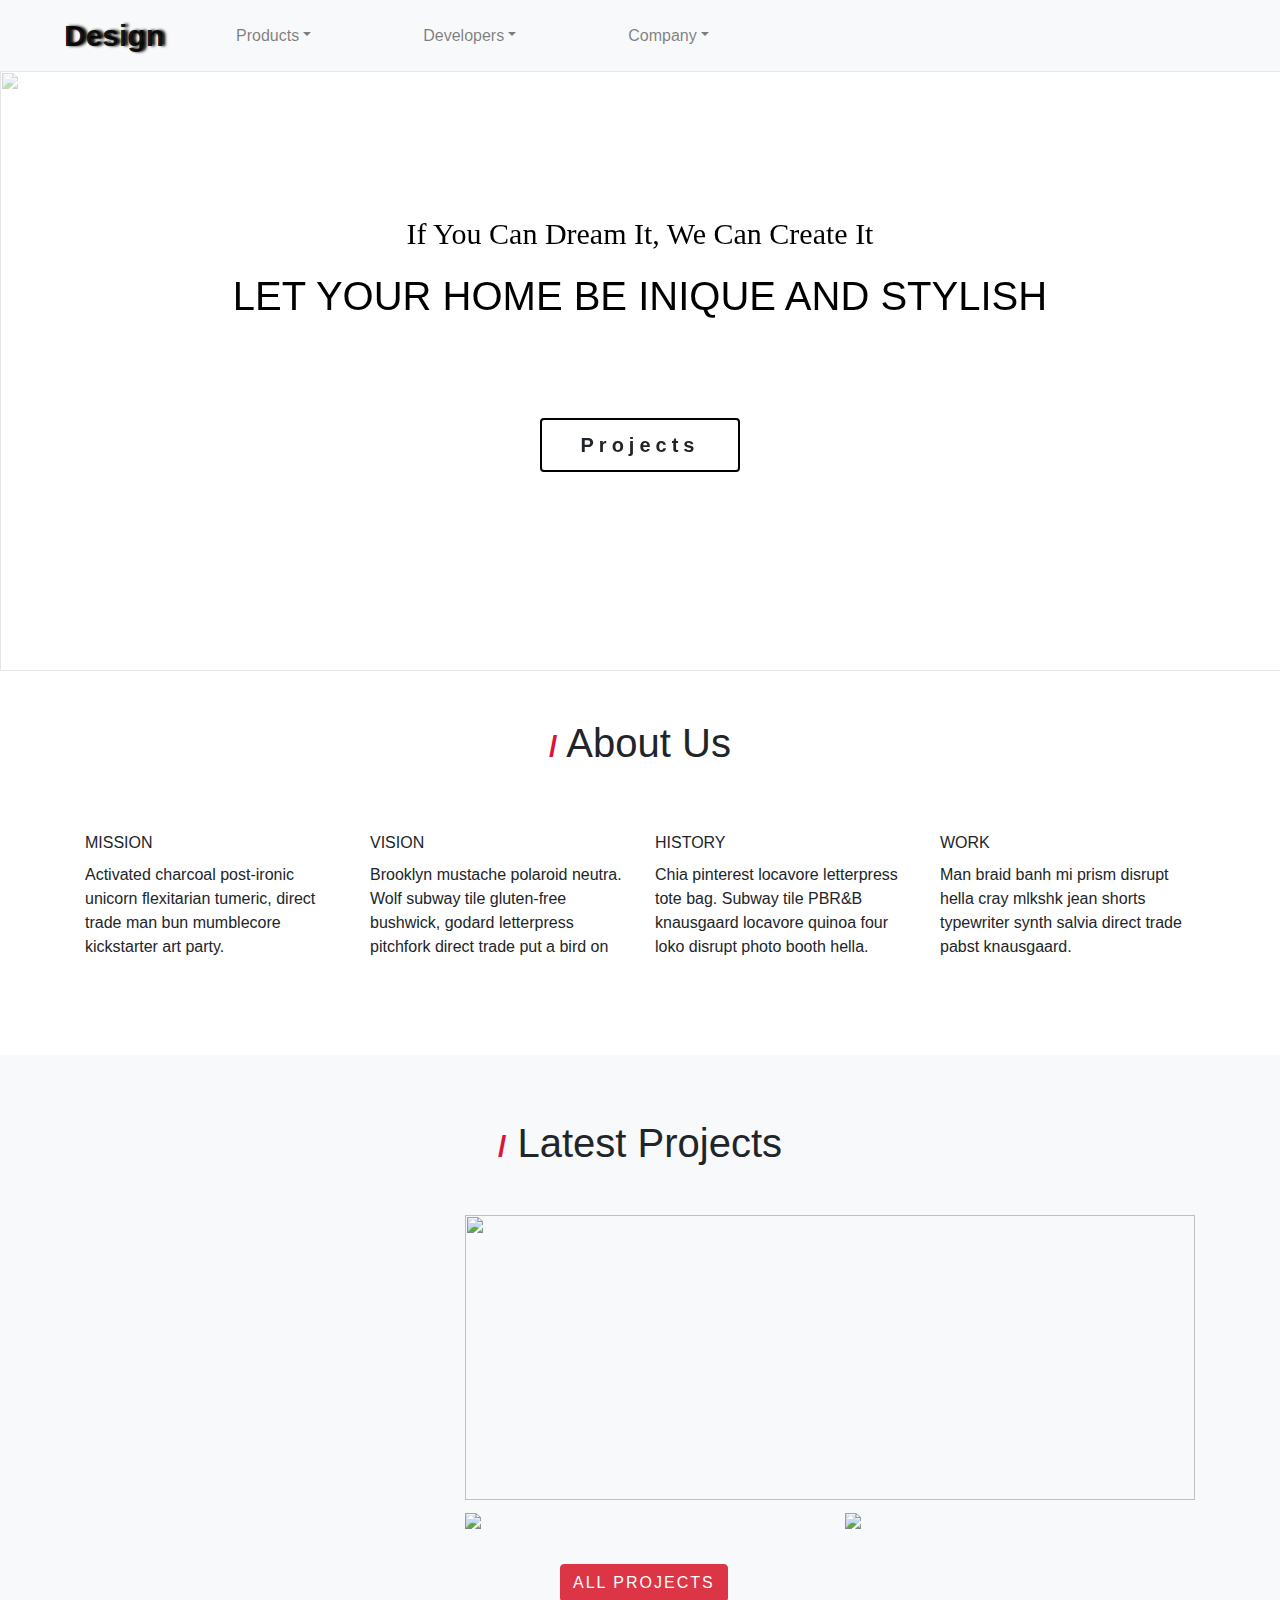
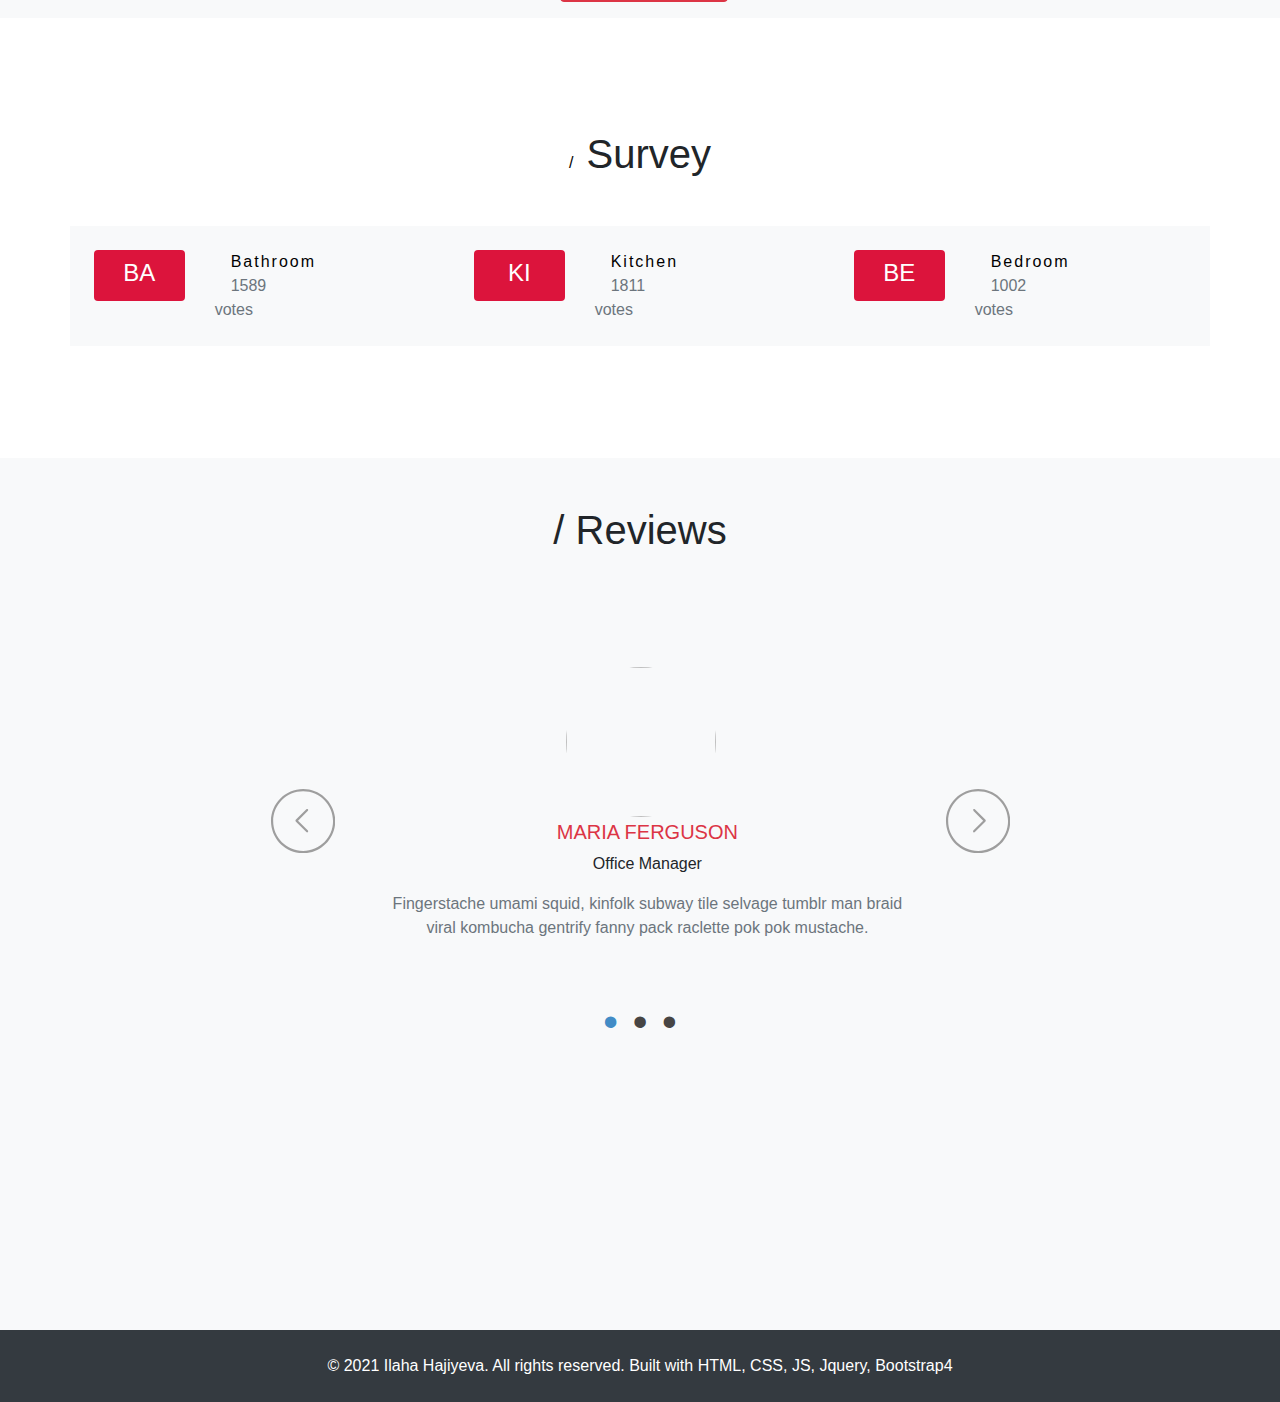
==== index.html @ e7b83470 "Add files via upload" ====
<!DOCTYPE html>
<html lang="en">
<head>
    <meta charset="UTF-8">
    <title>Design</title>
    <meta name="viewport" content="width=device-width, initial-scale=1">
    <link href="https://cdn.lineicons.com/2.0/LineIcons.css" rel="stylesheet">
    <link rel="stylesheet" href="https://maxcdn.bootstrapcdn.com/bootstrap/4.5.2/css/bootstrap.min.css">
    <link rel="apple-touch-icon" sizes="180x180" href="favicon/apple-touch-icon.png">
    <link rel="icon" type="image/png" sizes="32x32" href="favicon/favicon-32x32.png">
    <link rel="icon" type="image/png" sizes="16x16" href="favicon/favicon-16x16.png">
    <link rel="manifest" href="/site.webmanifest">
    <link rel="stylesheet" href="https://cdnjs.cloudflare.com/ajax/libs/animate.css/4.1.1/animate.min.css"/>
    <link rel="stylesheet" href="style.css">
    <link rel="stylesheet" href="media-query.css">
</head>
<body>
<header>
    <nav class="navbar navbar-expand-lg bg-light navbar-light">
        <a href="index.html" class="navbar-brand ml-5">design</a>

        <button class="navbar-toggler" type="button" data-toggle="collapse" data-target="#collapsableNav">
            <span class="navbar-toggler-icon"></span>
        </button>

        <div class="collapse navbar-collapse" id="collapsableNav">
            <ul class="navbar-nav">
                <li class="nav-item mr-5 ml-5 dropdown">
                    <a href="#" class="nav-link dropdown-toggle" id="navbardrop" data-toggle="dropdown">Products</a>
                    <div class="dropdown-menu">
                        <a class="dropdown-item" href="#"><i class="lni lni-postcard"></i> Payments</a>
                        <a class="dropdown-item" href="#"><i class="lni lni-postcard"></i> Terminal</a>
                        <a class="dropdown-item" href="#"><i class="lni lni-postcard"></i> Connect</a>
                        <a class="dropdown-item" href="#"><i class="lni lni-postcard"></i> Billing</a>
                    </div>
                </li>
                <li class="nav-item mr-5 ml-5 dropdown">
                    <a href="#" class="nav-link dropdown-toggle" id="navbardrop1" data-toggle="dropdown">Developers</a>
                    <div class="dropdown-menu">
                        <a class="dropdown-item" href="#"><i class="lni lni-layers"></i> Documentation</a>
                        <a class="dropdown-item" href="#"><i class="lni lni-layers"></i> Libraries</a>
                        <a class="dropdown-item" href="#"><i class="lni lni-layers"></i> Plugins</a>
                    </div>
                </li>
                <li class="nav-item mr-5 ml-5 dropdown">
                    <a href="#" class="nav-link dropdown-toggle" id="navbardrop3" data-toggle="dropdown">Company</a>
                    <div class="dropdown-menu">
                        <a class="dropdown-item" href="#"><i class="lni lni-world"></i> Jobs</a>
                        <a class="dropdown-item" href="#"><i class="lni lni-world"></i> Costumers</a>
                    </div>
                </li>
            </ul>
        </div>
    </nav>
    <div class="carousel slide" data-ride="carousel" id="demo">
        <ul class="carousel-indicators">
            <li data-target="#demo" data-slide-to="0" class="active"></li>
            <li data-target="#demo" data-slide-to="1"></li>
            <li data-target="#demo" data-slide-to="2"></li>
        </ul>

        <div class="carousel-inner">
            <div class="carousel-item active">
                <img src="https://images.pexels.com/photos/6436770/pexels-photo-6436770.jpeg?auto=compress&cs=tinysrgb&dpr=2&h=650&w=940"
                     width="1500" height="600">
                <div class="carousel-caption">
                    <p>If You Can Dream It, We Can Create It</p>
                    <h1>LET YOUR HOME BE INIQUE AND STYLISH</h1>
                    <a href="#" class="btn btn-light">Projects</a>
                </div>
            </div>
            <div class="carousel-item">
                <img src="https://images.pexels.com/photos/6436745/pexels-photo-6436745.jpeg?auto=compress&cs=tinysrgb&dpr=2&h=650&w=940"
                     width="1500" height="600">
                <div class="carousel-caption">
                    <p>If You Can Dream It, We Can Create It</p>
                    <h1>LET YOUR HOME BE INIQUE AND STYLISH</h1>
                    <a href="#" class="btn btn-light">Projects</a>
                </div>
            </div>
            <div class="carousel-item">
                <img src="https://images.pexels.com/photos/1080721/pexels-photo-1080721.jpeg?auto=compress&cs=tinysrgb&dpr=2&h=650&w=940"
                     width="1500" height="600">
                <div class="carousel-caption">
                    <p>If You Can Dream It, We Can Create It</p>
                    <h1>LET YOUR HOME BE INIQUE AND STYLISH</h1>
                    <a href="#" class="btn btn-light">Projects</a>
                </div>
            </div>
        </div>
        <a class="carousel-control-prev" href="#demo" data-slide="prev">
            <span class="carousel-control-prev-icon"></span>
        </a>
        <a class="carousel-control-next" href="#demo" data-slide="next">
            <span class="carousel-control-next-icon"></span>
        </a>
    </div>
</header>

<!--ABOUT SECTION-->
<section id="section" class="about-section mt-5">
    <div class="container">
        <h1 class="mb-5"><span>/</span> about us</h1>

        <div class="row">
            <div class="col-md-3 col-sm-12 mb-5">
                <i class="lni lni-compass"></i>
                <div class="about-caption mt-3 mb-2">Mission</div>
                <div>Activated charcoal post-ironic unicorn flexitarian tumeric, direct trade man bun mumblecore
                    kickstarter art party.
                </div>
            </div>
            <div class="col-md-3 col-sm-12 mb-5">
                <i class="lni lni-ux"></i>
                <div class="about-caption mt-3 mb-2">VISION</div>
                <div>Brooklyn mustache polaroid neutra. Wolf subway tile gluten-free bushwick, godard letterpress
                    pitchfork direct trade put a bird on
                </div>
            </div>
            <div class="col-md-3 col-sm-12 mb-5">
                <i class="lni lni-write"></i>
                <div class="about-caption mt-3 mb-2">HISTORY</div>
                <div>Chia pinterest locavore letterpress tote bag. Subway tile PBR&B knausgaard locavore quinoa four
                    loko disrupt photo booth hella.
                </div>
            </div>
            <div class="col-md-3 col-sm-12 mb-5">
                <i class="lni lni-network"></i>
                <div class="about-caption mt-3 mb-2">WORK</div>
                <div>Man braid banh mi prism disrupt hella cray mlkshk jean shorts typewriter synth salvia direct trade
                    pabst knausgaard.
                </div>
            </div>
        </div>
    </div>
</section>

<!--PROJECT SECTION-->
<section id="projects" class="project-section bg-light mt-5 mb-5 p-3">
    <div class="mt-5">
        <h1 class="mb-5"><span>/</span> Latest projects</h1>
    </div>

    <div class="container">
        <div class="row">
            <div class="col-md-4 container-image">
                <img src="https://images.pexels.com/photos/3637728/pexels-photo-3637728.jpeg?auto=compress&cs=tinysrgb&dpr=1&w=500"
                     alt="" class="w-100 h-auto">
            </div>
            <div class="col-md-8">
                <div class="container-image1 mb-2">
                    <img src="https://images.pexels.com/photos/6283974/pexels-photo-6283974.jpeg?auto=compress&cs=tinysrgb&dpr=1&w=500"
                         class="w-100" style="height: 285px">
                </div>
                <div class="row">
                    <div class="col-md-6 container-image2">
                        <img src="https://images.pexels.com/photos/90317/pexels-photo-90317.jpeg?auto=compress&cs=tinysrgb&dpr=2&h=650&w=940"
                             class="w-100">
                    </div>
                    <div class="col-md-6  container-image3">
                        <img src="https://images.pexels.com/photos/2062425/pexels-photo-2062425.jpeg?auto=compress&cs=tinysrgb&dpr=1&w=500"
                             class="w-100">
                    </div>
                </div>
            </div>
        </div>

        <div class="row mt-4 bg-light">
            <div class="col-md-6 offset-md-5">
                <button class="btn btn-danger">All projects</button>
            </div>
        </div>
    </div>
</section>

<!--SURVEY SECTION-->

<section class="survey-section p-3" id="survey">
    <div class="mt-5">
        <h1 class="mb-5"><span>/</span> Survey</h1>
    </div>
    <div class="container mb-5">
        <div class="row">
            <div class="col-md-4  p-4 bg-light">
                <div class="row">
                    <div class="col-4">
                        <div class="box">
                            <h4 class="mt-1">BA</h4>
                        </div>
                    </div>
                    <div class="col-4">
                        <span class="ml-3">Bathroom</span>
                        <span class="text-muted ml-3">1589 votes</span>
                    </div>
                    <div class="col-4">
                        <a href="#" class="ml-5">
                            <i class="lni lni-inbox"></i>
                        </a>
                    </div>
                </div>
            </div>
            <div class="col-md-4 bg-light p-4">
                <div class="row">
                    <div class="col-4">
                        <div class="box">
                            <h4 class="mt-1">KI</h4>
                        </div>
                    </div>
                    <div class="col-4">
                        <span class="ml-3">Kitchen</span>
                        <span class="text-muted ml-3">1811 votes</span>
                    </div>
                    <div class="col-4">
                        <a href="#" class="ml-5">
                            <i class="lni lni-inbox"></i>
                        </a>
                    </div>
                </div>
            </div>
            <div class="col-md-4 bg-light p-4">
                <div class="row">
                    <div class="col-4">
                        <div class="box">
                            <h4 class="mt-1">BE</h4>
                        </div>
                    </div>
                    <div class="col-4">
                        <span class="ml-3">Bedroom</span>
                        <span class="text-muted ml-3">1002 votes</span>
                    </div>
                    <div class="col-4">
                        <a href="#" class="ml-5">
                            <i class="lni lni-inbox"></i>
                        </a>
                    </div>
                </div>
            </div>
        </div>
    </div>
</section>

<!--REvIEW SECTION-->
<section class="review-section bg-light" id="review">
    <div class="mt-5">
        <h1 class="p-5 mb-5"><span>/</span> Reviews</h1>
    </div>

    <div class="reviews-slider mt-5">
        <div class="reviews-slide_viewer">
            <div class="reviews-slide_group">
                <div class="reviews-slide">
                    <img src="https://images.pexels.com/photos/3671083/pexels-photo-3671083.jpeg?auto=compress&cs=tinysrgb&dpr=2&h=650&w=940">
                    <div class="reviews-slide-image-caption">
                        <h5 class="text-danger">MARIA FERGUSON</h5>
                        <p>Office Manager</p>
                        <p class="text-muted">Fingerstache umami squid, kinfolk subway tile selvage tumblr man braid
                            viral kombucha
                            gentrify fanny pack raclette pok pok mustache.</p>
                    </div>
                </div>
                <div class="reviews-slide">
                    <img src="https://images.pexels.com/photos/941693/pexels-photo-941693.jpeg?auto=compress&cs=tinysrgb&dpr=2&h=650&w=940">
                    <div class="reviews-slide-image-caption">
                        <h5 class="text-danger">JOHN DOE</h5>
                        <p>Regular Guy</p>
                        <p class="text-muted">Gastropub sustainable tousled prism occupy. Viral XOXO roof party brunch
                            actually, chambray listicle microdosing put a bird on it paleo subway tile squid umami.</p>
                    </div>
                </div>
                <div class="reviews-slide">
                    <img src="https://images.pexels.com/photos/374044/pexels-photo-374044.jpeg?auto=compress&cs=tinysrgb&dpr=2&h=650&w=940">
                    <div class="reviews-slide-image-caption">
                        <h5 class="text-danger">PETER SMITH</h5>
                        <p>Product Designer</p>
                        <p class="text-muted">Drinking vinegar polaroid street art echo park, actually semiotics next
                            level butcher master cleanse hammock flexitarian ethical paleo.</p>
                    </div>
                </div>
            </div>
        </div>
    </div><!-- End // .slider -->

    <div class="reviews-slide_buttons">
    </div>

    <div class="directional_nav">
        <div class="reviews-previous_btn" title="Previous">
            <svg version="1.1" xmlns="http://www.w3.org/2000/svg" xmlns:xlink="http://www.w3.org/1999/xlink" x="0px"
                 y="0px" width="65px" height="65px" viewBox="-11 -11.5 65 66">
                <g>
                    <g>
                        <path fill="#474544" d="M-10.5,22.118C-10.5,4.132,4.133-10.5,22.118-10.5S54.736,4.132,54.736,22.118
			c0,17.985-14.633,32.618-32.618,32.618S-10.5,40.103-10.5,22.118z M-8.288,22.118c0,16.766,13.639,30.406,30.406,30.406 c16.765,0,30.405-13.641,30.405-30.406c0-16.766-13.641-30.406-30.405-30.406C5.35-8.288-8.288,5.352-8.288,22.118z"/>
                        <path fill="#474544"
                              d="M25.43,33.243L14.628,22.429c-0.433-0.432-0.433-1.132,0-1.564L25.43,10.051c0.432-0.432,1.132-0.432,1.563,0	c0.431,0.431,0.431,1.132,0,1.564L16.972,21.647l10.021,10.035c0.432,0.433,0.432,1.134,0,1.564	c-0.215,0.218-0.498,0.323-0.78,0.323C25.929,33.569,25.646,33.464,25.43,33.243z"/>
                    </g>
                </g>
            </svg>
        </div>
        <div class="reviews-next_btn" title="Next">
            <svg version="1.1" xmlns="http://www.w3.org/2000/svg" xmlns:xlink="http://www.w3.org/1999/xlink" x="0px"
                 y="0px" width="65px" height="65px" viewBox="-11 -11.5 65 66">
                <g>
                    <g>
                        <path fill="#474544"
                              d="M22.118,54.736C4.132,54.736-10.5,40.103-10.5,22.118C-10.5,4.132,4.132-10.5,22.118-10.5	c17.985,0,32.618,14.632,32.618,32.618C54.736,40.103,40.103,54.736,22.118,54.736z M22.118-8.288	c-16.765,0-30.406,13.64-30.406,30.406c0,16.766,13.641,30.406,30.406,30.406c16.768,0,30.406-13.641,30.406-30.406 C52.524,5.352,38.885-8.288,22.118-8.288z"/>
                        <path fill="#474544"
                              d="M18.022,33.569c 0.282,0-0.566-0.105-0.781-0.323c-0.432-0.431-0.432-1.132,0-1.564l10.022-10.035 			L17.241,11.615c 0.431-0.432-0.431-1.133,0-1.564c0.432-0.432,1.132-0.432,1.564,0l10.803,10.814c0.433,0.432,0.433,1.132,0,1.564 L18.805,33.243C18.59,33.464,18.306,33.569,18.022,33.569z"/>
                    </g>
                </g>
            </svg>
        </div>
    </div>

</section>


<!--FOOTER SECTION-->
<footer class="bg-dark text-white p-4 text-center">
    <span>&copy; 2021 Ilaha Hajiyeva. </span>
    <span>All rights reserved. </span>
    <span>Built with HTML, CSS, JS, Jquery, Bootstrap4</span>
</footer>


<script src="https://ajax.googleapis.com/ajax/libs/jquery/3.5.1/jquery.min.js"></script>
<script src="https://cdnjs.cloudflare.com/ajax/libs/popper.js/1.16.0/umd/popper.min.js"></script>
<script src="https://maxcdn.bootstrapcdn.com/bootstrap/4.5.2/js/bootstrap.min.js"></script>
<script>
    $('.reviews-slider').each(function () {
        var $this = $(this);
        var $group = $this.find('.reviews-slide_group');
        var $slides = $this.find('.reviews-slide');
        var bulletArray = [];
        var currentIndex = 0;
        var timeout;

        function move(newIndex) {
            var animateLeft, slideLeft;

            advance();

            if ($group.is(':animated') || currentIndex === newIndex) {
                return;
            }

            bulletArray[currentIndex].removeClass('active');
            bulletArray[newIndex].addClass('active');

            if (newIndex > currentIndex) {
                slideLeft = '100%';
                animateLeft = '-100%';
            } else {
                slideLeft = '-100%';
                animateLeft = '100%';
            }

            $slides.eq(newIndex).css({
                display: 'block',
                left: slideLeft
            });
            $group.animate({
                left: animateLeft
            }, function () {
                $slides.eq(currentIndex).css({
                    display: 'none'
                });
                $slides.eq(newIndex).css({
                    left: 0
                });
                $group.css({
                    left: 0
                });
                currentIndex = newIndex;
            });
        }

        function advance() {
            clearTimeout(timeout);
            timeout = setTimeout(function () {
                if (currentIndex < ($slides.length - 1)) {
                    move(currentIndex + 1);
                } else {
                    move(0);
                }
            }, 4000);
        }

        $('.reviews-next_btn').on('click', function () {
            if (currentIndex < ($slides.length - 1)) {
                move(currentIndex + 1);
            } else {
                move(0);
            }
        });

        $('.reviews-previous_btn').on('click', function () {
            if (currentIndex !== 0) {
                move(currentIndex - 1);
            } else {
                move(3);
            }
        });

        $.each($slides, function (index) {
            var $button = $('<a class="reviews-slide_btn">&bull;</a>');

            if (index === currentIndex) {
                $button.addClass('active');
            }
            $button.on('click', function () {
                move(index);
            }).appendTo('.reviews-slide_buttons');
            bulletArray.push($button);
        });

        advance();
    });
</script>
</body>
</html>
---- style.css ----
* {
    margin: 0;
    padding: 0;
    box-sizing: border-box;
}
.navbar-brand {
    text-transform: capitalize;
    font-weight: 700;
    font-size: 30px;
    text-shadow: 3px 0px 3px #000;
}
.navbar .navbar-nav {
    text-transform: capitalize;
}
.carousel-inner img {
    opacity: .4;
}
.carousel-caption {
    top: 20%;
    color: #000;
}
.carousel-caption p {
    font-size: 30px;
    font-family: cursive;
}
.carousel-caption .btn {
    background-color: transparent;
    border: 2px solid #000;
    width: 200px;
    padding: 10px;
    font-weight: 600;
    letter-spacing: 5px;
    font-size: 20px;
    margin-top: 90px;
}


/*ABOUT SECTION*/
section h1{
    text-align: center;
    text-transform: capitalize;
}
.about-section span,
.project-section span,
.survey-section span{
    color: crimson;
    font-size: 30px;
    font-weight: bold;
}
.about-section .lni {
    font-size: 50px;
    color: crimson;
}
.about-section .about-caption {
    text-transform: uppercase;
}
.project-row {
    position: relative;
}


.project-section button {
    font-size: 16px;
    letter-spacing: 2px;
    text-transform: uppercase;
}

/*SURVEY SECTION*/
.survey-section .box {
    background-color: crimson;
    width: 100%;
    padding: 5px;
    text-align: center;
    color: white;
    border-radius: 4px;
}
.survey-section span {
    font-size: 16px;
    color: #000;
    font-weight: 300;
}
.survey-section span:first-child{
    letter-spacing: 2px;
}

/*REVIEWS SECTION*/



.reviews-slider {
    margin: 0 auto;
    max-width: 740px;
}

.reviews-slide_viewer {
    height: 340px;
    overflow: hidden;
    position: relative;
}

.reviews-slide_group {
    height: 100%;
    position: relative;
    width: 100%;
}

.reviews-slide {
    display: none;
    height: 100%;
    position: absolute;
    width: 100%;
}
.reviews-slide img {
    position: absolute;
    border-radius: 50%;
    width: 150px;
    height: 150px;
    left: 40%;
    top: 5%;

}
.reviews-slide-image-caption {
    width: 70%;
    position: absolute;
    text-align: center;
    top: 50%;
    left: 16%;
}

.reviews-slide:first-child {
    display: block;
}

.reviews-slide_buttons {
    left: 0;
    position: absolute;
    right: 0;
    text-align: center;
}

a.reviews-slide_btn {
    color: #474544;
    font-size: 42px;
    margin: 0 0.175em;
    -webkit-transition: all 0.4s ease-in-out;
    -moz-transition: all 0.4s ease-in-out;
    -ms-transition: all 0.4s ease-in-out;
    -o-transition: all 0.4s ease-in-out;
    transition: all 0.4s ease-in-out;
}

.reviews-slide_btn.active, .reviews-slide_btn:hover {
    color: #428CC6;
    cursor: pointer;
}

.directional_nav {
    height: 340px;
    margin: 0 auto;
    max-width: 940px;
    position: relative;
    top: -340px;
}

.reviews-previous_btn {
    bottom: 0;
    left: 100px;
    margin: auto;
    position: absolute;
    top: 0;
}

.reviews-next_btn {
    bottom: 0;
    margin: auto;
    position: absolute;
    right: 100px;
    top: 0;
}

.reviews-previous_btn, .reviews-next_btn {
    cursor: pointer;
    height: 65px;
    opacity: 0.5;
    -webkit-transition: opacity 0.4s ease-in-out;
    -moz-transition: opacity 0.4s ease-in-out;
    -ms-transition: opacity 0.4s ease-in-out;
    -o-transition: opacity 0.4s ease-in-out;
    transition: opacity 0.4s ease-in-out;
    width: 65px;
}

.reviews-previous_btn:hover, .next_btn:hover {
    opacity: 1;
}

@media only screen and (max-width: 767px) {
    .reviews-previous_btn {
        left: 50px;
    }
    .reviews-next_btn {
        right: 50px;
    }
}

/*OUT PrOJECts SECTION*/
.links {
    word-spacing: 8px;
    letter-spacing: 3px;
}
.kitchen,
.bathroom,
.bedroom,
.vintage,
.classic,
.retro{
    position: relative;
    width: 100%;
}

.image {
    opacity: 1;
    display: block;
    width: 100%;
    height: auto;
    transition: .5s ease;
    backface-visibility: hidden;
}

.middle {
    transition: .5s ease;
    opacity: 0;
    position: absolute;
    top: 50%;
    left: 50%;
    transform: translate(-50%, -50%);
    -ms-transform: translate(-50%, -50%);
    text-align: center;
}

.kitchen:hover .image,
.bathroom:hover .image,
.classic:hover .image,
.vintage:hover .image,
.bedroom:hover .image,
.retro:hover .image  {
    opacity: 0.3;
}

.kitchen:hover .middle,
.bathroom:hover .middle,
.classic:hover .middle,
.vintage:hover .middle,
.bedroom:hover .middle,
.retro:hover .middle {
    opacity: 1;
}

.middle-text {
    color: crimson;
    font-size: 20px;

}

.card {
    transition: all .5s ease;
    border: none;
    text-decoration: none;
}
.card-body {
    letter-spacing: 2px;
}
.card:hover {
    box-shadow: 3px 3px 5px 2px silver;
    text-decoration: none;
}
---- media-query.css ----
@media only screen and (min-width: 1200px) {}
@media only screen and (min-width: 992px) {

}
@media only screen and (min-width: 768px) {

}
@media only screen and (min-width: 480px) {
    .kitchen,
    .bathroom,
    .bedroom,
    .vintage,
    .classic,
    .retro {
        margin-bottom: 8px;
    }
    .container-image {
        margin-bottom: 8px;
    }
    .container-image2 {
        margin-bottom: 8px;
    }
}
@media only screen and (max-width: 480px) {
    .container-image {
        margin-bottom: 8px;
    }
    .container-image img {
        height: 100%;
    }

    footer {
        font-size: 10px;
    }



}
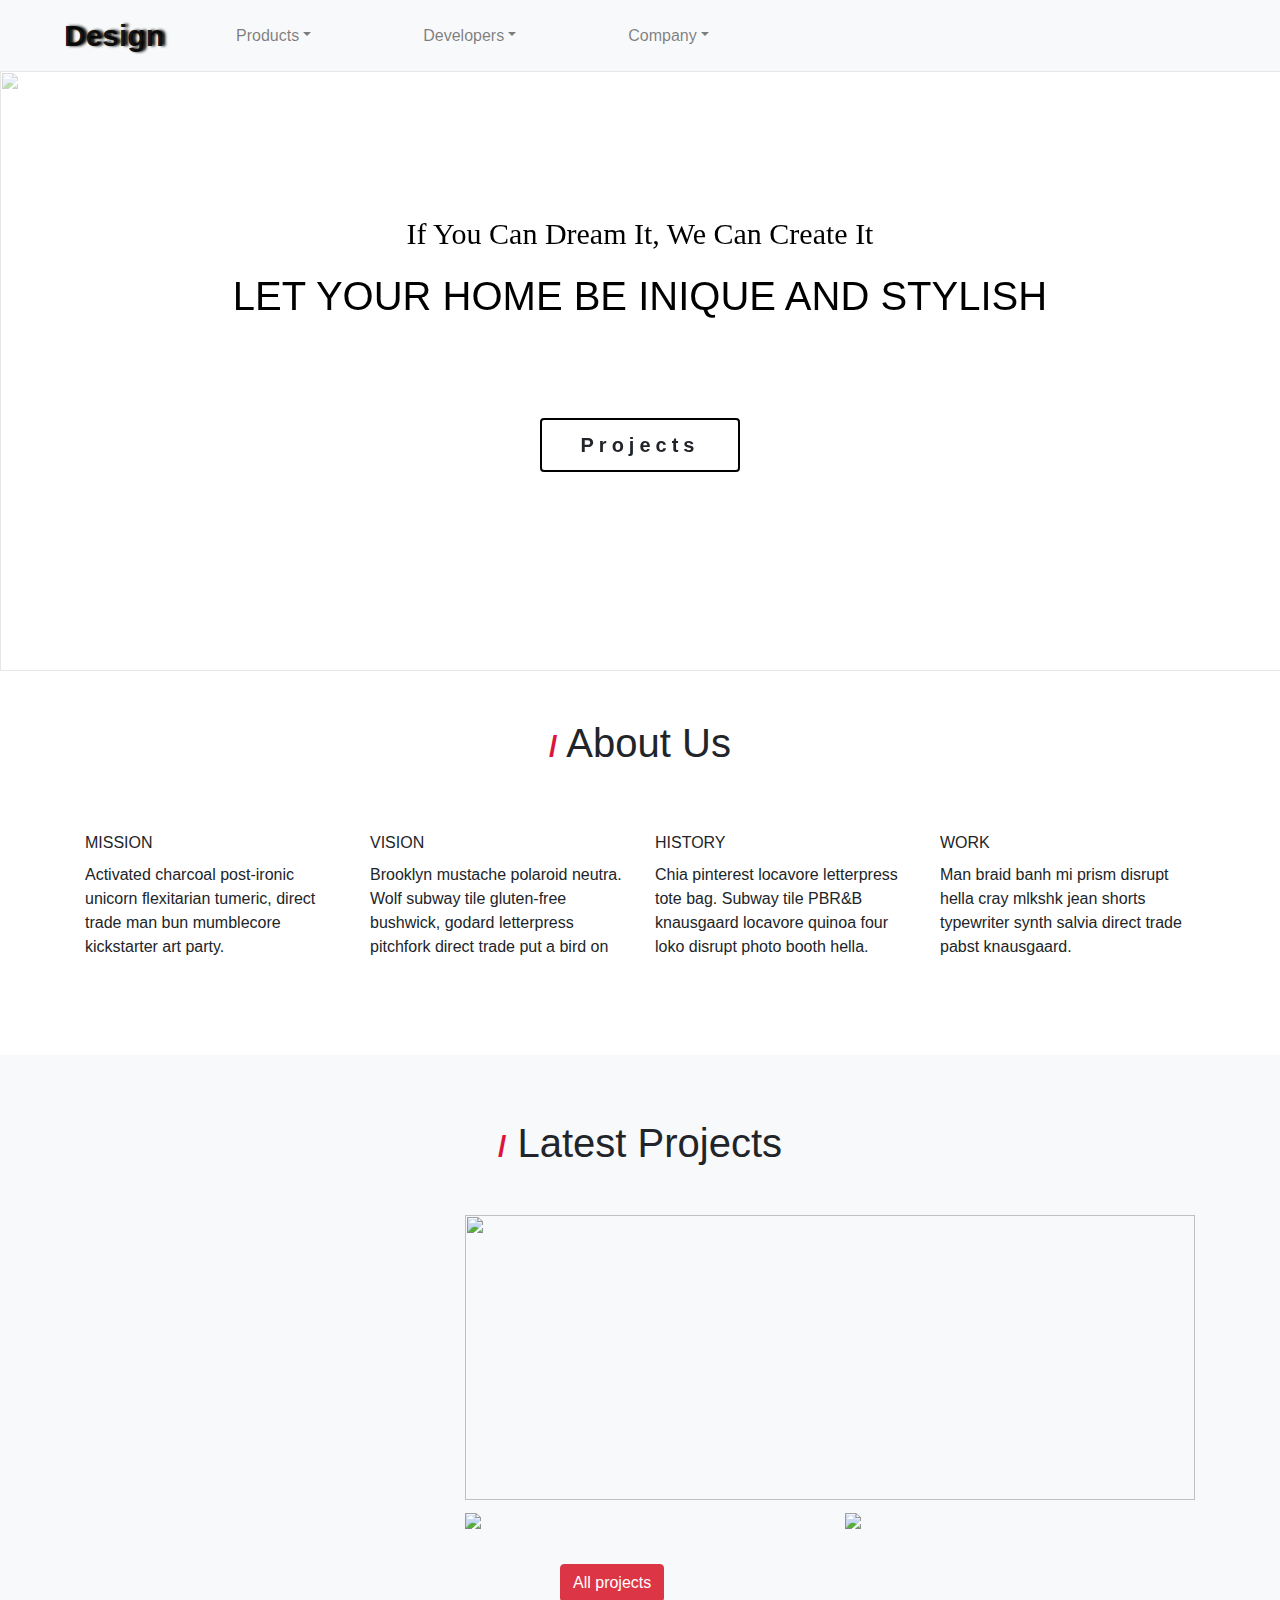
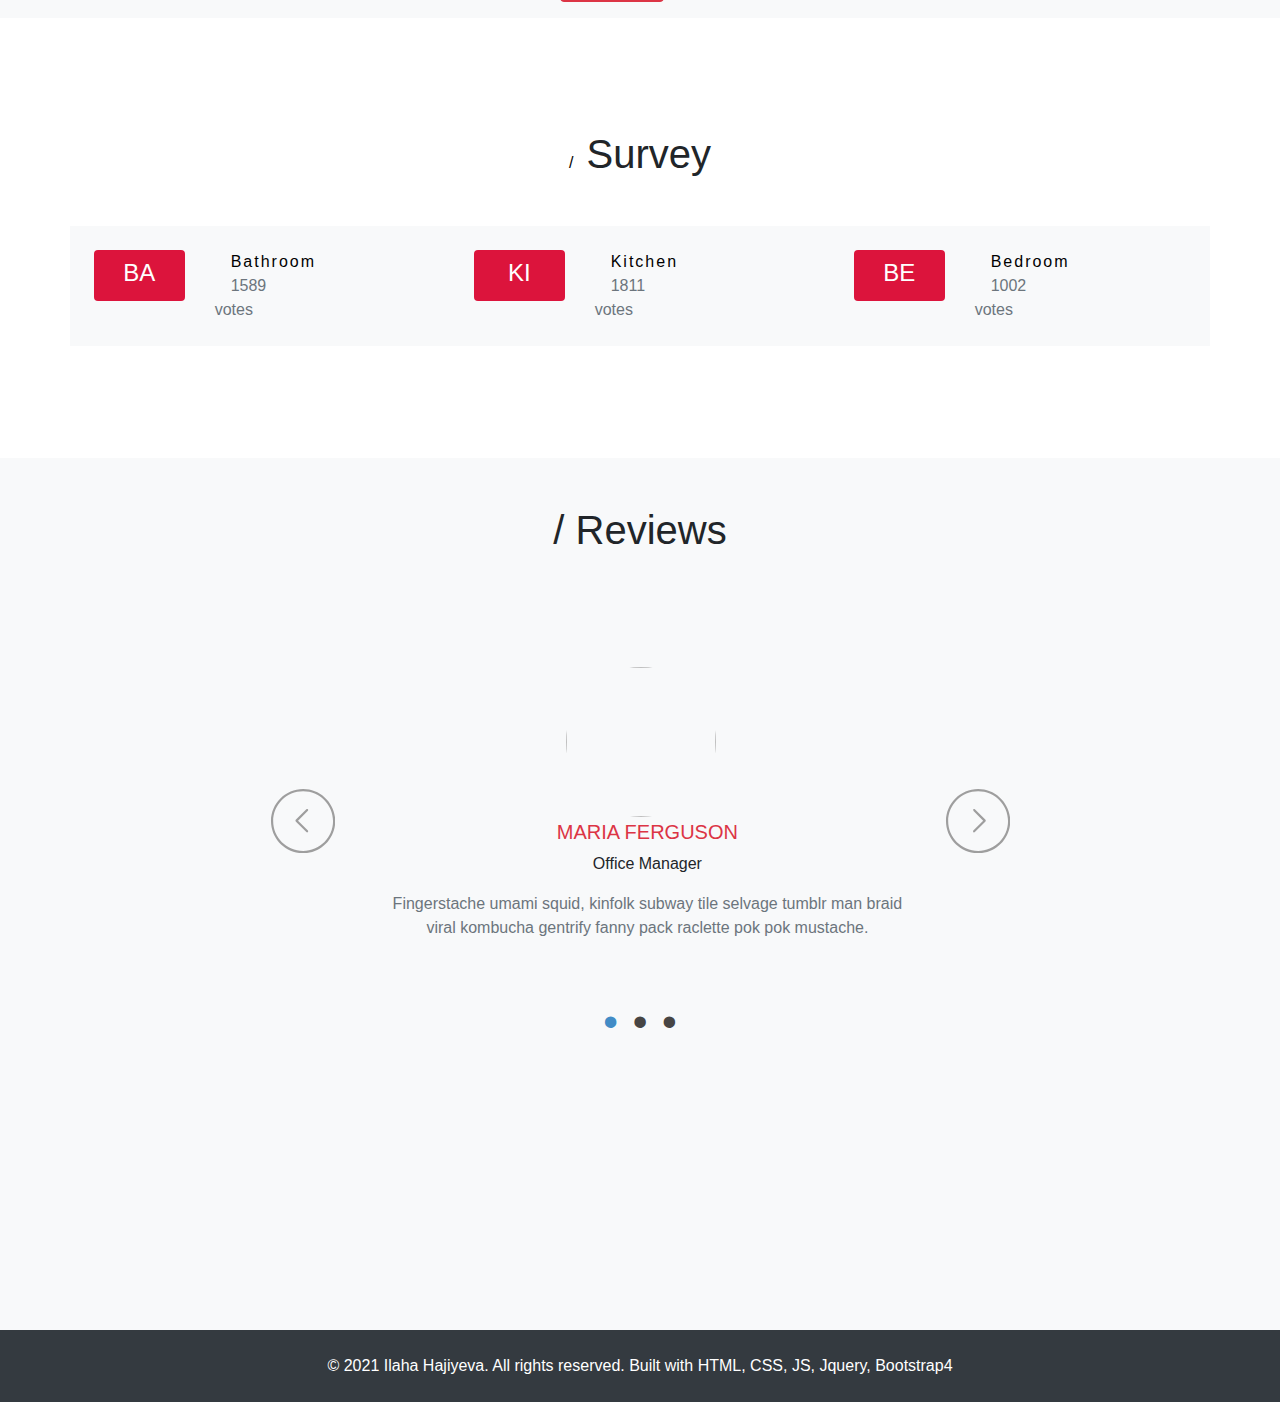
==== commit d7a1b4a6: "Update index.html" ====
--- a/index.html
+++ b/index.html
@@ -167,7 +167,7 @@
 
         <div class="row mt-4 bg-light">
             <div class="col-md-6 offset-md-5">
-                <button class="btn btn-danger">All projects</button>
+                <a href="projects.html" class="btn btn-danger">All projects</a>
             </div>
         </div>
     </div>
@@ -418,4 +418,4 @@
     });
 </script>
 </body>
-</html>+</html>
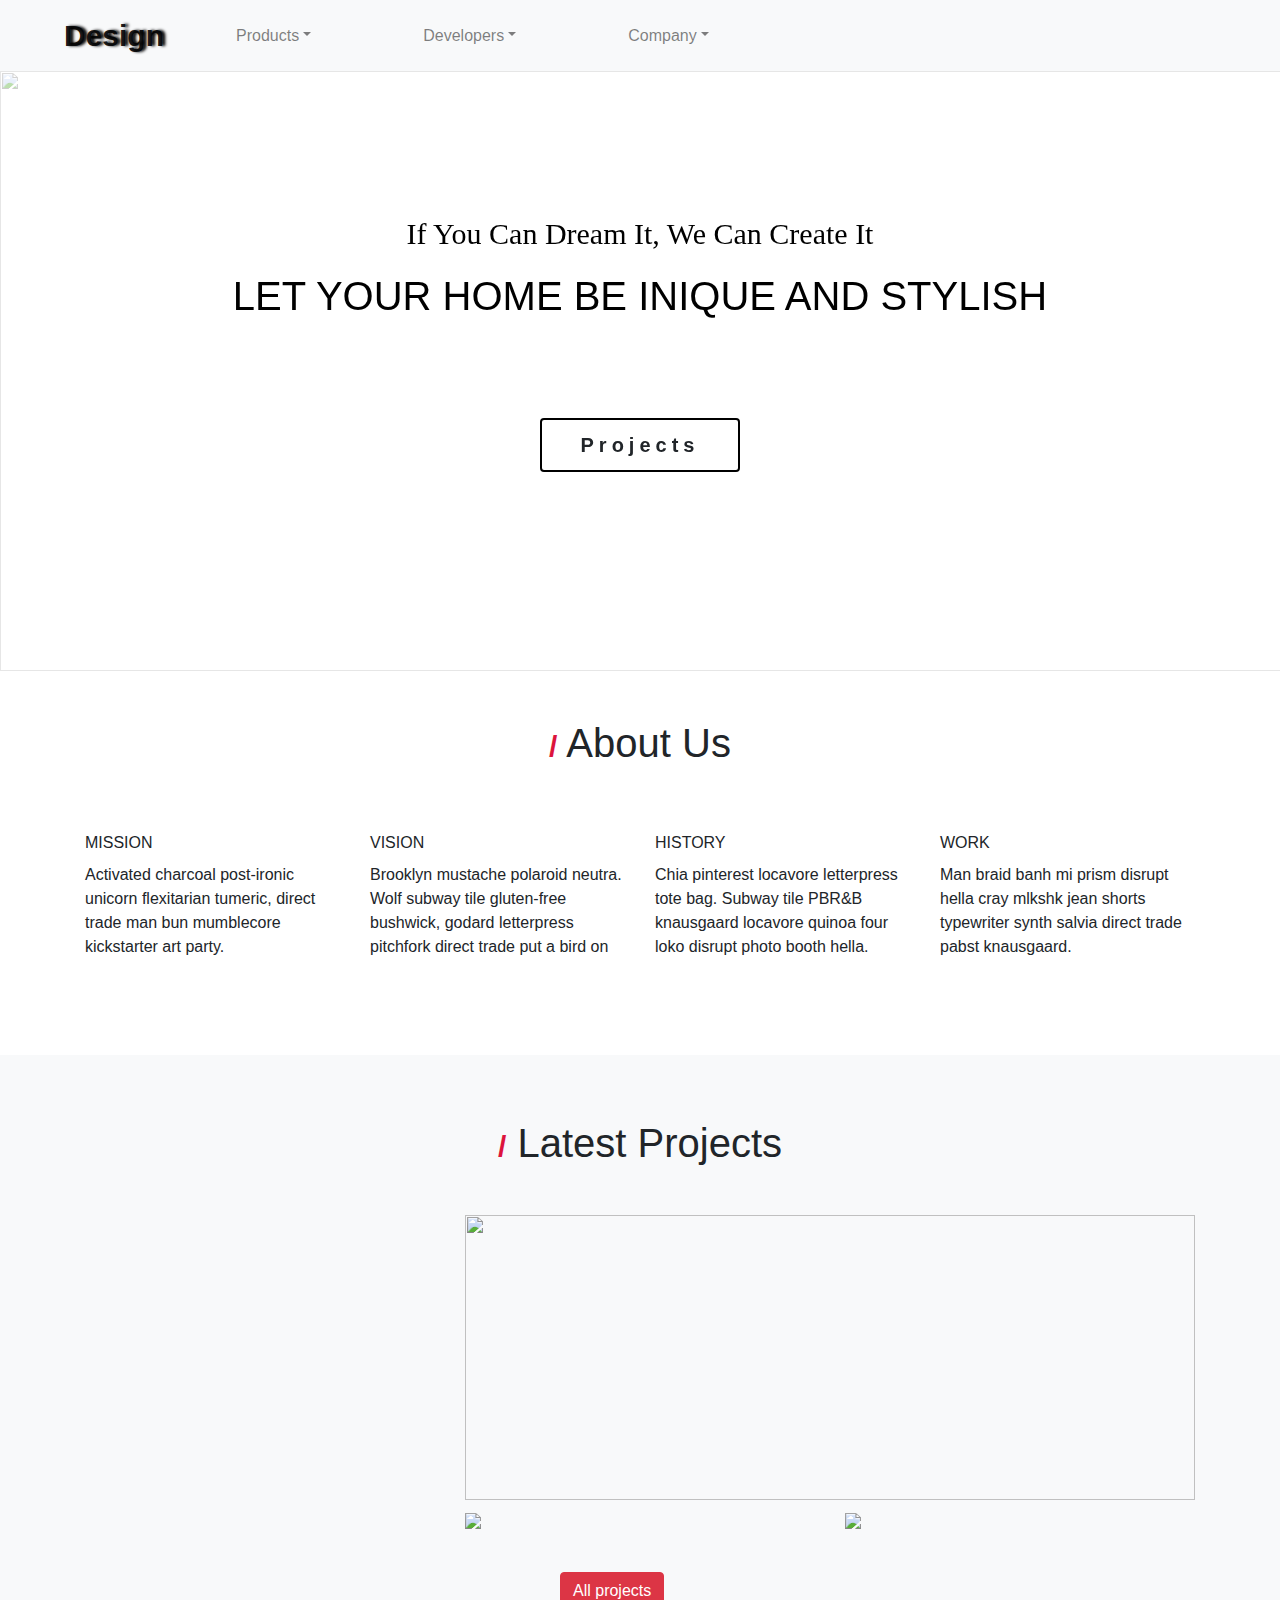
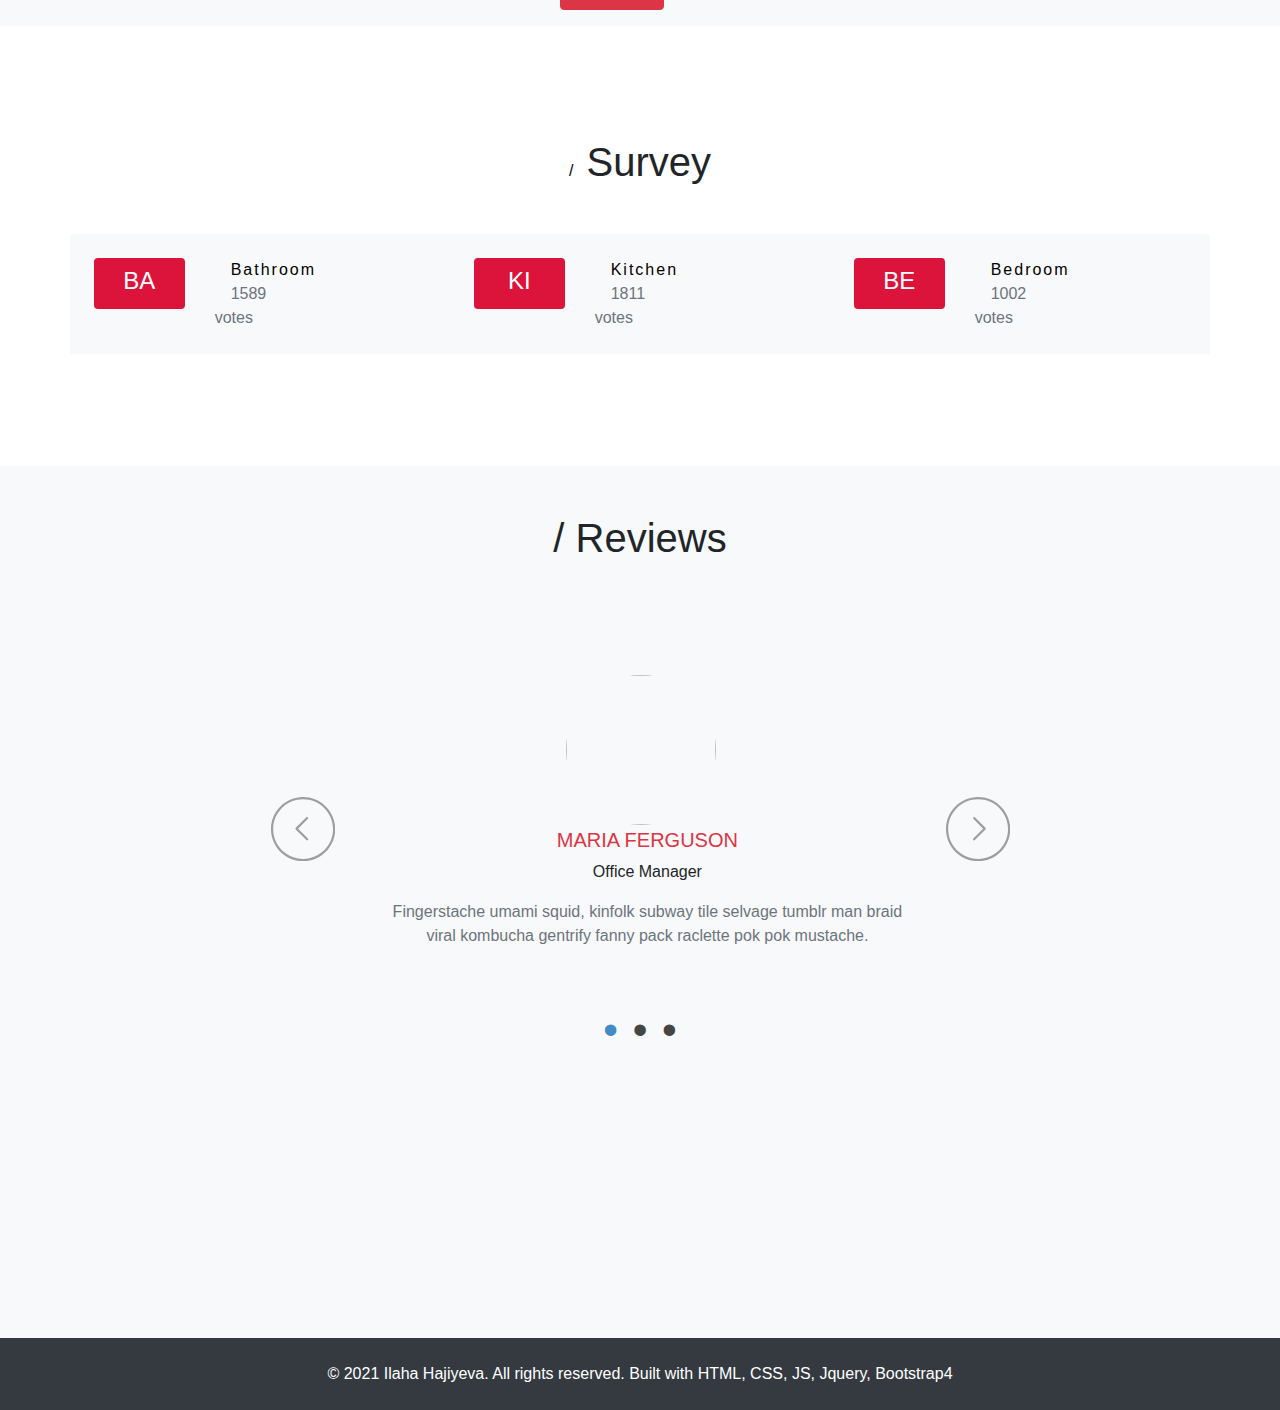
==== commit 7e8aa2b2: "Update index.html" ====
--- a/index.html
+++ b/index.html
@@ -153,7 +153,7 @@
                          class="w-100" style="height: 285px">
                 </div>
                 <div class="row">
-                    <div class="col-md-6 container-image2">
+                    <div class="col-md-6 mb-3 container-image2">
                         <img src="https://images.pexels.com/photos/90317/pexels-photo-90317.jpeg?auto=compress&cs=tinysrgb&dpr=2&h=650&w=940"
                              class="w-100">
                     </div>
--- a/media-query.css
+++ b/media-query.css
@@ -29,10 +29,19 @@
         height: 100%;
     }
 
+    .reviews-slide img {
+        left: 35%;
+    }
     footer {
         font-size: 10px;
     }
 
+    .carousel-caption .btn {
+        margin-top: 50px;
+    }
+    .about-section  {
+        text-align: center;
+    }
 
 
-}+}
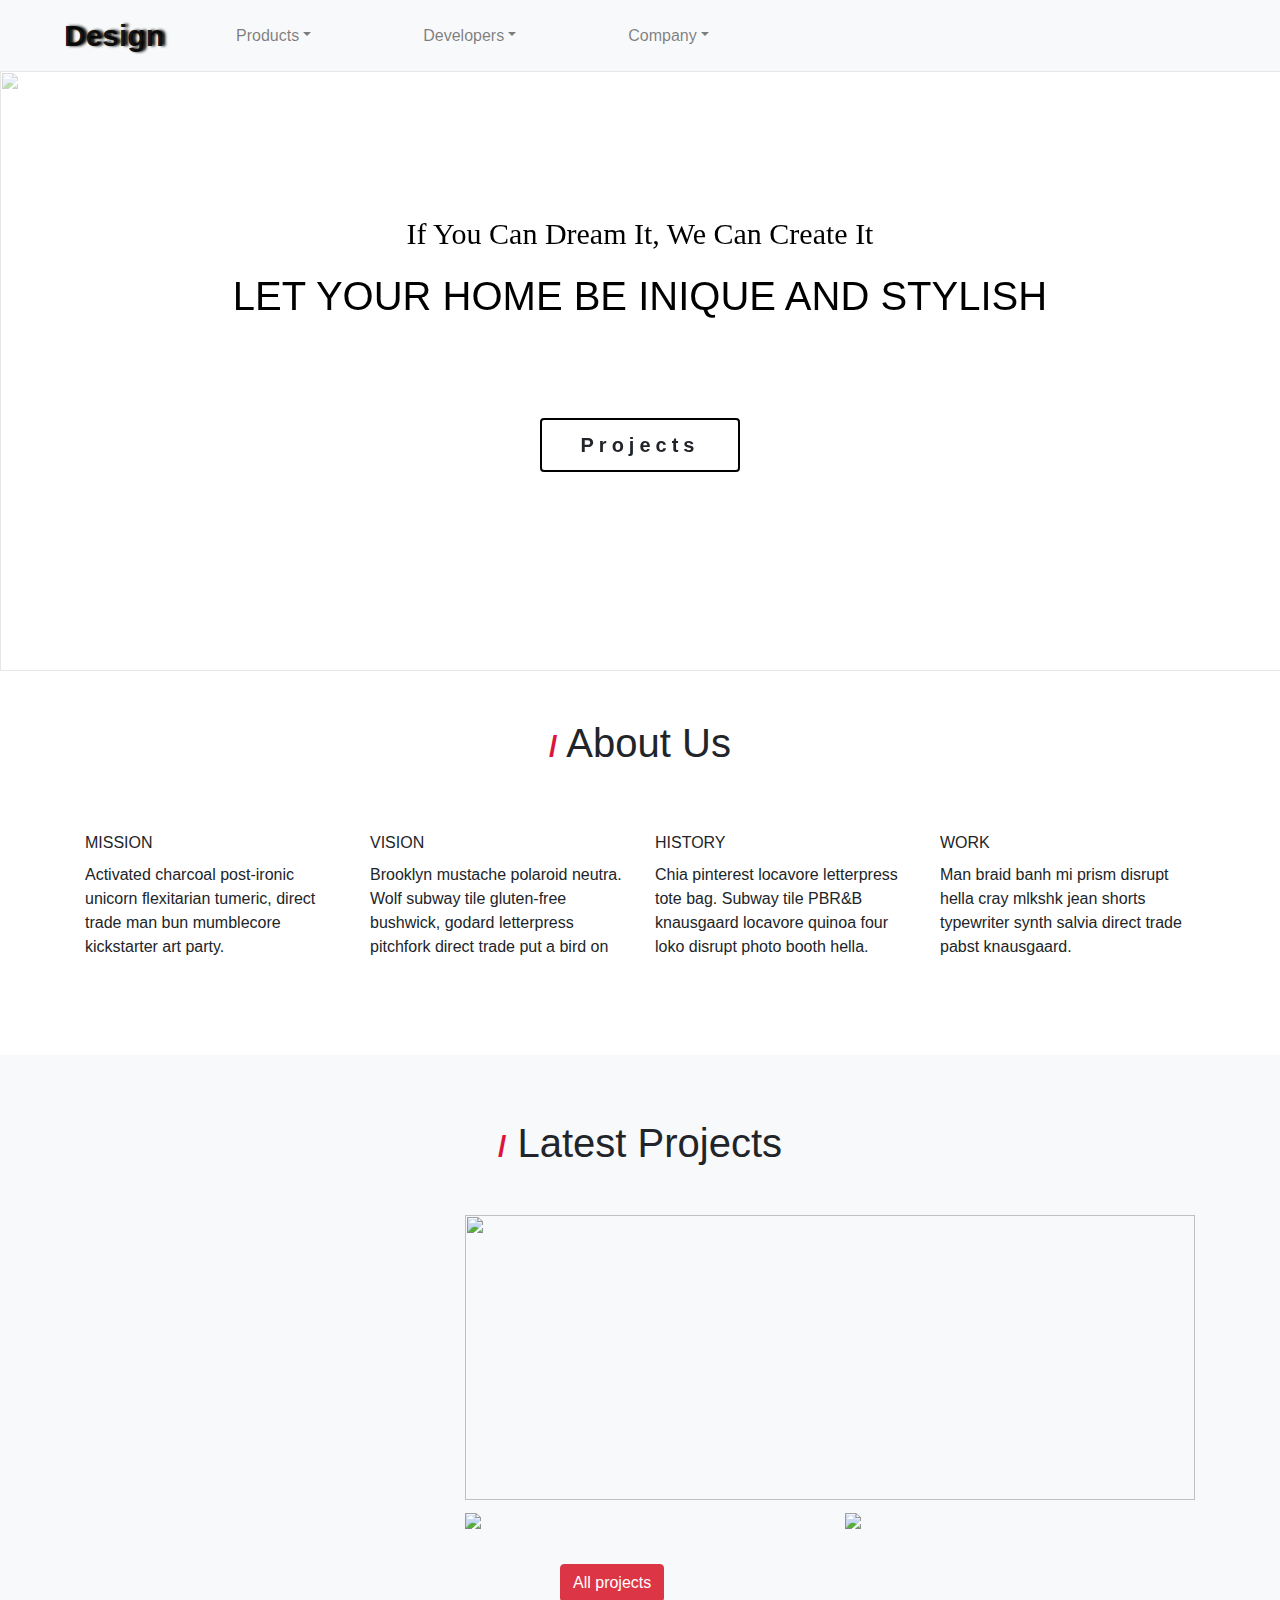
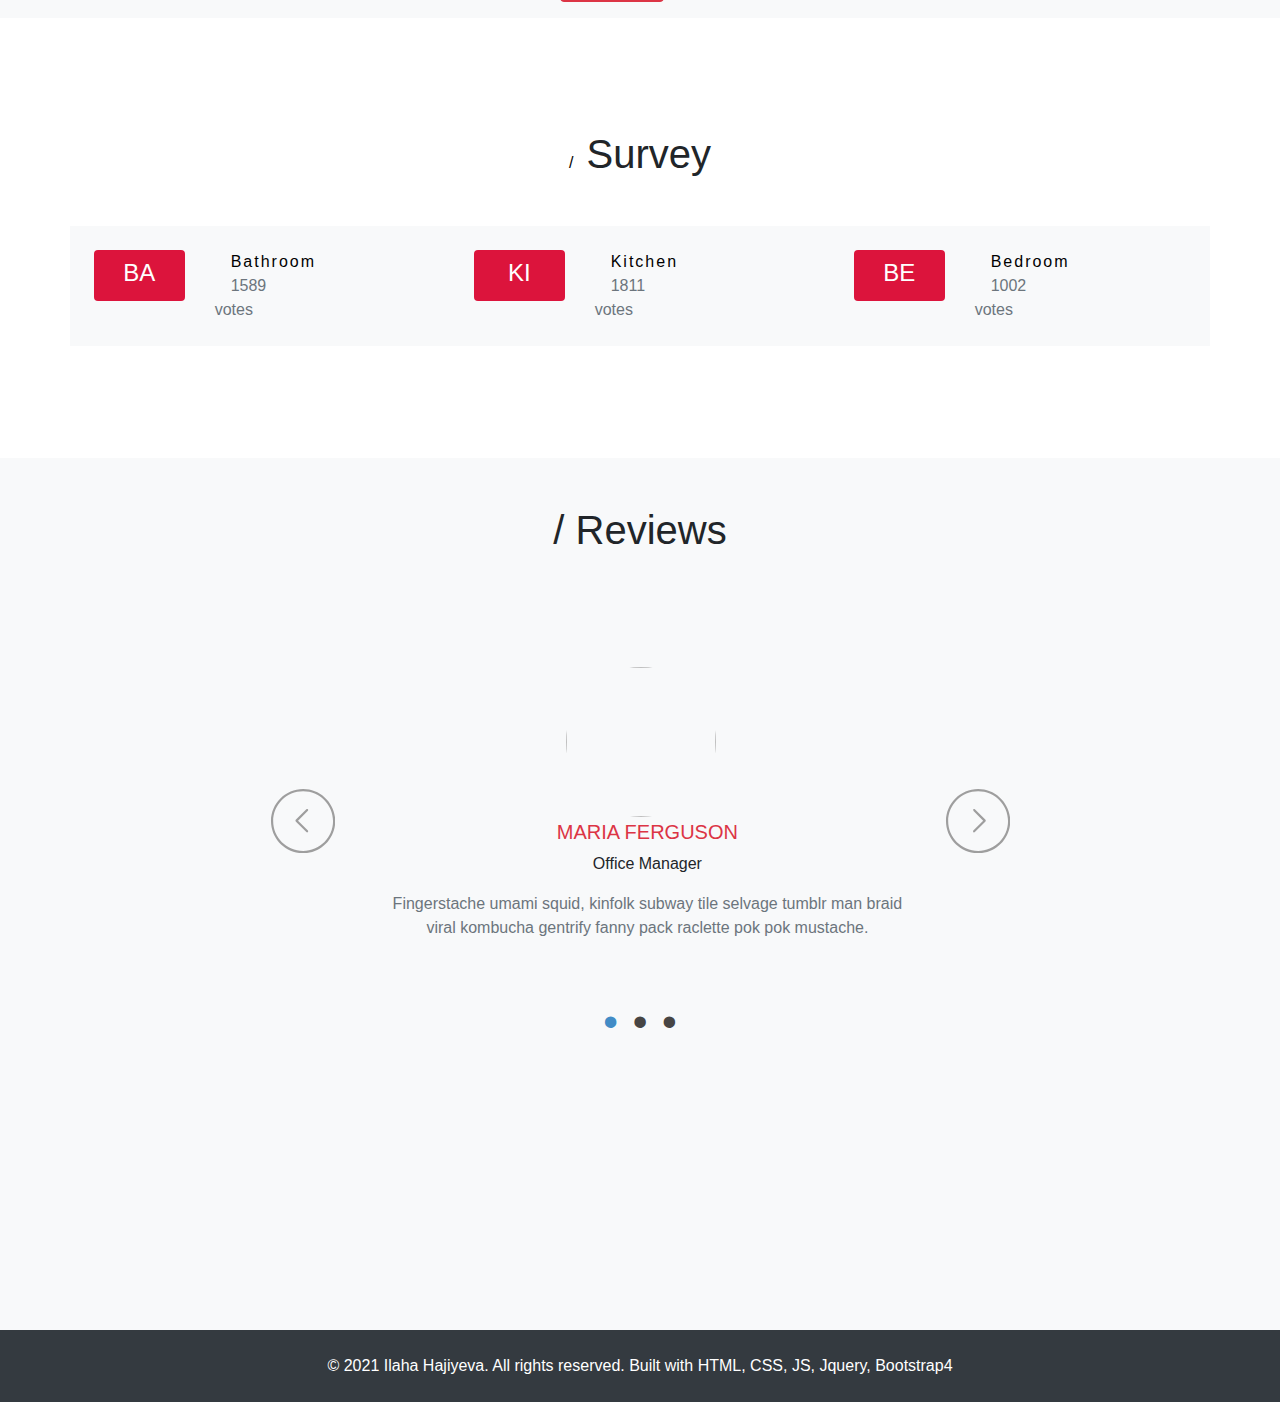
==== commit 59eee57d: "Update index.html" ====
--- a/index.html
+++ b/index.html
@@ -153,7 +153,7 @@
                          class="w-100" style="height: 285px">
                 </div>
                 <div class="row">
-                    <div class="col-md-6 mb-3 container-image2">
+                    <div class="col-md-6 mb-2 container-image2">
                         <img src="https://images.pexels.com/photos/90317/pexels-photo-90317.jpeg?auto=compress&cs=tinysrgb&dpr=2&h=650&w=940"
                              class="w-100">
                     </div>
